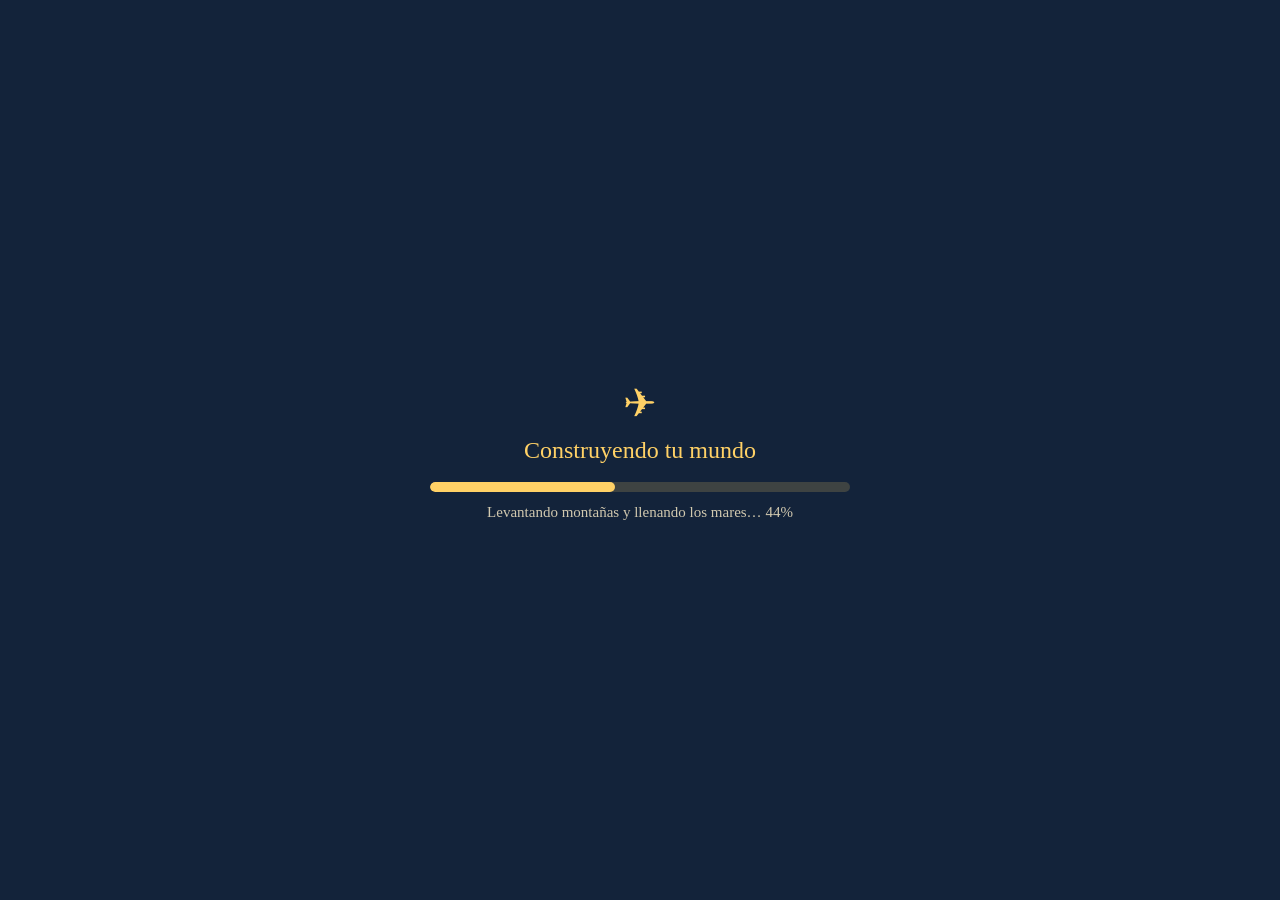
==== beta/index.html @ f5207f1e "Beta: People: a proper V-neck (no floating skin diamond on the chest), sunglasses over the eyes, bar" ====
<!doctype html>
<html lang="en">
  <head>
    <meta charset="UTF-8" />
    <meta name="viewport" content="width=device-width, initial-scale=1.0, maximum-scale=1, user-scalable=no" />
    <title>Aixa’s Adventures</title>
    <link rel="icon" type="image/svg+xml" href="./favicon.svg" />
    <script type="module" crossorigin src="./assets/index-T_-fkAHg.js"></script>
    <link rel="stylesheet" crossorigin href="./assets/index-DuUX3k2m.css">
  </head>
  <body>
    <div id="root">
      <div style="position:fixed;inset:0;display:grid;place-items:center;background:#13233a;color:#ffd166;font:24px Georgia,serif">
        <div style="text-align:center">✈<br />Building your world…</div>
      </div>
    </div>
  </body>
</html>
---- beta/assets/index-DuUX3k2m.css ----
:root{--gold: #ffd166;--cream: #fff6e3;--navy: #13233a;--panel: rgba(16, 30, 50, .86);--rose: #e8577e}*{box-sizing:border-box}html,body,#root{margin:0;height:100%;overflow:hidden;background:#dcebf5;font-family:system-ui,-apple-system,Segoe UI,sans-serif}code{background:#ffffff1f;padding:1px 6px;border-radius:4px}.where{position:fixed;top:16px;left:16px;padding:8px 15px;background:var(--panel);border:1px solid var(--gold);border-radius:999px;color:var(--cream);font-family:Georgia,serif;font-size:15px;display:flex;align-items:center;gap:8px;pointer-events:none}.where .dot{width:10px;height:10px;border-radius:50%;background:var(--rose);box-shadow:0 0 8px var(--rose)}.passport{position:fixed;top:60px;left:16px;padding:6px 14px 6px 10px;background:var(--panel);border:1px solid var(--gold);border-radius:999px;color:#fff;display:flex;align-items:center;gap:8px;font-size:17px;pointer-events:none}.passport .count{color:var(--cream);font-size:12px;opacity:.8}.stamppop{position:fixed;top:22%;left:50%;transform:translate(-50%) rotate(-8deg);padding:14px 30px;border:5px double;border-radius:14px;background:#fffaee;box-shadow:0 6px 24px #00000059;text-align:center;font-family:Georgia,serif;pointer-events:none;z-index:8;animation:stampin 3.6s ease-out forwards}.stamppop .code{font-size:46px;font-weight:800;letter-spacing:.08em}.stamppop .nm{font-size:22px}.stamppop .sub{margin-top:6px;font-family:Segoe UI,system-ui,sans-serif;font-size:16px;font-weight:800;letter-spacing:.14em;text-transform:uppercase;color:#1b1b1b}@keyframes stampin{0%{opacity:0;transform:translate(-50%) rotate(-8deg) scale(2.2)}12%{opacity:1;transform:translate(-50%) rotate(-8deg) scale(.95)}18%{transform:translate(-50%) rotate(-8deg) scale(1)}85%{opacity:1}to{opacity:0;transform:translate(-50%) rotate(-8deg) scale(1)}}.mapwrap{position:fixed;right:16px;bottom:16px;border:2px solid var(--gold);border-radius:50%;overflow:hidden;box-shadow:0 0 20px #00000059;pointer-events:none;width:220px;height:220px}.mapwrap.big{right:50%;bottom:50%;transform:translate(50%,50%);width:min(94vw,153.94vh);height:auto;aspect-ratio:3400 / 1900;border-radius:18px;z-index:6}.minimap{display:block;width:100%;height:100%}.maptoggle{position:fixed;right:16px;top:16px;width:112px;text-align:center;white-space:nowrap;background:var(--panel);color:var(--gold);border:1px solid var(--gold);border-radius:999px;padding:6px 14px;cursor:pointer;z-index:7}.daytoggle{position:fixed;right:190px;white-space:nowrap;top:16px;background:var(--panel);border:1px solid var(--gold);border-radius:999px;padding:4px 10px;font-size:16px;color:var(--cream);cursor:pointer;z-index:7}.daytoggle .clock{font-family:Consolas,Courier New,monospace;font-size:13px;font-weight:700;color:var(--gold)}.musictoggle{position:fixed;right:138px;top:16px;background:var(--panel);border:1px solid var(--gold);border-radius:999px;padding:4px 10px;font-size:16px;cursor:pointer;z-index:7}.crosshair{position:fixed;left:50%;top:50%;width:6px;height:6px;margin:-3px 0 0 -3px;border-radius:50%;background:#ffffffd9;box-shadow:0 0 3px #0009;pointer-events:none}.prompt{position:fixed;left:50%;top:calc(50% + 34px);transform:translate(-50%);padding:7px 14px;background:var(--panel);border:1px solid var(--gold);border-radius:999px;color:var(--cream);font-size:15px;white-space:nowrap;z-index:5}.prompt kbd{display:inline-block;min-width:22px;padding:1px 6px;margin-right:4px;border-radius:5px;background:var(--gold);color:#222;font-weight:800;text-align:center}.prompt .use{background:none;border:0;color:var(--cream);font-size:16px;padding:4px 6px}.overlay{position:fixed;inset:0;display:flex;overflow-y:auto;padding:16px;background:#0f192d6b;backdrop-filter:blur(3px);cursor:pointer;z-index:10}.card{max-width:500px;margin:auto;padding:30px 32px;background:linear-gradient(180deg,#1b2f4d,#101d31);border:2px solid var(--gold);border-radius:18px;color:#fff;box-shadow:0 0 40px #ffd1664d}.kicker{color:var(--gold);letter-spacing:.14em;text-transform:uppercase;font-size:12px}.card h1{margin:6px 0 8px;font-size:46px;font-family:Georgia,serif;color:var(--cream);text-shadow:0 2px 0 #6b5313}.card h1.landed{font-size:36px;margin-bottom:20px}.sub{color:#d6e0ec;line-height:1.45;margin:0 0 20px}.go{width:100%;padding:14px;border:0;border-radius:12px;background:linear-gradient(180deg,#ffe08f,#e8b23a);color:#20180a;font-weight:700;font-size:16px;cursor:pointer}.go.alt{margin-top:10px;background:transparent;color:var(--gold);border:1px solid var(--gold)}.keys{display:flex;flex-wrap:wrap;gap:8px 14px;margin-top:18px;color:#b8c6d8;font-size:13px}.keys b{color:var(--cream)}.stamps{margin-top:16px;padding-top:12px;border-top:1px solid rgba(255,209,102,.3);display:flex;flex-wrap:wrap;gap:8px;align-items:center}.stamp{font-family:Georgia,serif;font-weight:800;font-size:12px;padding:5px 7px;border:2px dashed rgba(255,255,255,.25);border-radius:8px;color:#ffffff59}.stamp.got{border:2px solid var(--c);color:#fff;background:var(--c);transform:rotate(-6deg)}.reset{margin-left:auto;background:none;border:0;color:#b8c6d8;text-decoration:underline;cursor:pointer;font-size:12px}.modal{position:fixed;inset:0;display:grid;place-items:center;background:#0a0f1c99;backdrop-filter:blur(4px);z-index:20}.panel{position:relative;max-width:min(560px,94vw);max-height:92vh;overflow:auto;padding:26px 28px;background:linear-gradient(180deg,#1b2f4d,#101d31);border:2px solid var(--gold);border-radius:18px;color:#fff;box-shadow:0 0 50px #00000080}.panel h2{font-family:Georgia,serif;margin:6px 0 12px;font-size:30px;color:var(--cream)}.panel .x{position:absolute;top:8px;right:12px;background:none;border:0;color:var(--gold);font-size:30px;cursor:pointer;z-index:2}.muted{color:#b8c6d8;line-height:1.45}.panel.photo{max-width:96vw;padding:10px;background:#0d1420}.panel.photo img{display:block;max-width:calc(96vw - 20px);max-height:calc(92vh - 80px);border-radius:10px}.caption{display:flex;flex-direction:column;gap:4px;padding:10px 6px 4px;font-family:Georgia,serif;font-size:18px;color:var(--cream)}.nav{position:absolute;top:45%;width:46px;height:64px;border:0;border-radius:10px;background:#00000073;color:#fff;font-size:40px;cursor:pointer}.nav.prev{left:18px}.nav.next{right:18px}.panel.board{background:#0b0f16;font-family:Consolas,Courier New,monospace;min-width:min(520px,94vw)}.boardhead{display:flex;justify-content:space-between;color:#fff;font-weight:800;font-size:20px;letter-spacing:.08em;padding-bottom:10px;border-bottom:1px solid #333;margin-right:30px}.boardhead .air{color:var(--gold);font-size:14px}.rows{display:flex;flex-direction:column;gap:4px;margin-top:10px}.row{display:grid;grid-template-columns:56px 1fr 40px 130px;gap:10px;align-items:center;padding:9px 10px;border:1px solid #222a36;border-radius:8px;background:#121926;color:#ffd166;font-family:inherit;font-size:16px;text-align:left;cursor:pointer}.row:hover:not(:disabled){background:#1f2b40;border-color:var(--gold)}.row:disabled{opacity:.55;cursor:default}.row .code{font-weight:800;color:#fff}.row .status{font-size:12px;color:#7bd389;text-align:right}.small-print{font-family:system-ui,sans-serif;font-size:13px;margin-bottom:0}.panel.menu{background:#22302b;font-family:Segoe Print,Comic Sans MS,cursive;border-color:#b5885a;min-width:min(400px,94vw)}.panel.menu h2{color:#ffe28a}.gfbadge{display:inline-block;padding:6px 12px;border-radius:999px;background:#2e8b57;font-family:system-ui,sans-serif;font-weight:800;font-size:13px;letter-spacing:.05em}.panel.menu ul{list-style:none;padding:0;margin:16px 0}.panel.menu li{display:flex;justify-content:space-between;gap:12px;padding:7px 0;border-bottom:1px dashed rgba(255,255,255,.2);font-size:18px}.panel.menu .gf{font-family:system-ui,sans-serif;font-weight:800;font-size:11px;color:#9df29d;border:1px solid #9df29d;border-radius:6px;padding:2px 6px;align-self:center}.passport.suitcase{top:104px}.shelf{display:flex;flex-wrap:wrap;gap:4px;margin-top:10px;font-size:20px}.shelf span{filter:grayscale(1) opacity(.3)}.shelf span.got{filter:none}.shelf.big{justify-content:center;font-size:26px}.panel.souvenir{text-align:center;background:linear-gradient(180deg,#3a2a4f,#1b2f4d)}.panel.souvenir .big{font-size:90px;line-height:1.1;margin:8px 0}.panel.souvenir p{font-family:Georgia,serif;font-size:18px}.panel.note{background:linear-gradient(180deg,#4a1f35,#1b2f4d);text-align:center}.panel.note p{font-family:Georgia,serif;font-size:20px;line-height:1.5}.panel.tarot{perspective:900px;background:radial-gradient(circle at 50% 30%,#3b2357,#140b20);border-color:#c9a227;text-align:center;width:min(420px,94vw)}.card3d{width:190px;height:300px;margin:18px auto 10px;position:relative;transform-style:preserve-3d;transition:transform .7s ease}.card3d.flipped{transform:rotateY(180deg)}.card3d .face{position:absolute;inset:0;border-radius:14px;border:3px solid #d4af37;backface-visibility:hidden;display:flex;flex-direction:column;align-items:center;justify-content:space-between;padding:16px 10px}.card3d .back{background:repeating-linear-gradient(45deg,#2a1640 0 10px,#33204d 10px 20px);color:#d4af37;font-size:70px;justify-content:center}.card3d .front{transform:rotateY(180deg);background:linear-gradient(180deg,#fbf3dd,#ead8b0);color:#3b2357;font-family:Georgia,serif}.card3d .num{font-size:18px;font-weight:700;min-height:22px}.card3d .icon{font-size:84px}.card3d .name{font-size:22px;font-weight:700}.reading{min-height:70px;font-family:Georgia,serif;font-size:18px;line-height:1.4;color:#f1e6ff;opacity:0;transition:opacity .6s .4s}.reading.show{opacity:1}.panel.bday{text-align:center;overflow:hidden;background:linear-gradient(180deg,#3a1d3f,#1b2f4d)}.panel.bday h2{font-size:44px;color:var(--gold);margin-bottom:0}.panel.bday h3{font-family:Georgia,serif;font-size:28px;margin:4px 0 14px;color:#ffd1dc}.panel.bday p{font-family:Georgia,serif;font-size:19px;line-height:1.5}.stamprow{display:flex;flex-wrap:wrap;justify-content:center;gap:8px;margin-top:14px}.stamprow .stamp{background:#fff6e3;border-style:solid;transform:rotate(-5deg)}.confetti{position:absolute;inset:0;pointer-events:none}.confetti i{position:absolute;top:-20px;width:8px;height:14px;border-radius:2px;animation:fall linear infinite}@keyframes fall{to{transform:translateY(110vh) rotate(720deg)}}.flight{position:fixed;inset:0;z-index:30;background:linear-gradient(180deg,#5aa0e6,#bfe0f7);display:grid;place-items:center;animation:fadeinout 2.6s ease forwards}.flight .sky{position:absolute;inset:0;overflow:hidden}.flight .plane{position:absolute;top:40%;left:-10%;font-size:90px;color:#fff;text-shadow:0 6px 20px rgba(0,0,0,.25);animation:flyacross 2.6s ease-in-out forwards}.flight .fltext{position:absolute;bottom:28%;width:100%;text-align:center;font-family:Georgia,serif;font-size:30px;color:#fff;text-shadow:0 2px 8px rgba(0,0,0,.3)}@keyframes flyacross{0%{left:-10%;transform:translateY(30px) rotate(-8deg)}to{left:105%;transform:translateY(-40px) rotate(-14deg)}}@keyframes fadeinout{0%{opacity:0}15%{opacity:1}85%{opacity:1}to{opacity:0}}.touchlayer{position:fixed;inset:0;z-index:4;touch-action:none;user-select:none;-webkit-user-select:none}.stick{position:absolute;left:24px;bottom:32px;width:130px;height:130px;border-radius:50%;border:2px solid var(--gold);background:#101e3273;display:grid;place-items:center;touch-action:none}.knob{width:56px;height:56px;border-radius:50%;background:var(--gold);box-shadow:0 0 18px #ffd166b3;pointer-events:none}.jump,.pause{position:absolute;background:var(--panel);color:var(--gold);border:1px solid var(--gold);border-radius:999px;font-size:14px;touch-action:none}.flybtns{position:absolute;right:112px;bottom:32px;display:flex;flex-direction:column;gap:10px}.fly{width:56px;height:56px;border-radius:50%;background:var(--panel);color:var(--gold);border:1px solid var(--gold);font-size:20px;touch-action:none}.jump{right:24px;bottom:40px;width:76px;height:76px;font-weight:700}.pause{left:50%;top:56px;transform:translate(-50%);padding:6px 16px}.touchhint{position:absolute;left:0;right:0;bottom:8px;text-align:center;color:var(--cream);font-size:12px;opacity:.8;pointer-events:none}@media (pointer: coarse),(max-width: 700px){.mapwrap:not(.big){width:130px;height:130px;top:60px;bottom:auto}.where{top:56px;max-width:calc(100vw - 170px);font-size:12px}.passport{top:98px;font-size:14px}.passport.suitcase{top:136px}.card h1{font-size:36px}.prompt{z-index:6}}.panel.warp{text-align:center;background:linear-gradient(180deg,#1d5fa8,#1b2f4d)}.panel.warp .big{font-size:64px;line-height:1.1;margin:4px 0 8px}.panel.warp .choices{margin-top:14px}.credits{margin-left:12px;font-size:12px;color:#8fd3ff}.board .ctry{display:block;font-size:11px;letter-spacing:.04em;opacity:.75}.passport.cards{top:148px}.panel.bcard{text-align:center;background:linear-gradient(180deg,#4a1f35,#1b2f4d)}.bcard .cardface{margin:6px 4px 12px;padding:18px 16px 14px;border:4px solid;border-radius:12px;background:#fffaf0;color:#2a1a1a;transform:rotate(-1.5deg)}.bcard .cardface .kicker{color:#9a6a3a}.bcard h2{color:#b3121e;margin:6px 0 10px}.bcard .msg{font-family:Segoe Print,Bradley Hand,Georgia,serif;font-size:18px}.bcard .from{font-weight:700;color:#7a1f2b}.bcard .money{display:inline-block;margin-top:6px;padding:6px 14px;border-radius:999px;background:#2e7d4f;color:#fff;font-weight:800}.warpbtn{position:fixed;left:50%;top:12px;transform:translate(-50%);background:#1d5fa8;color:#fff;border:1px solid var(--gold);border-radius:999px;padding:6px 16px;font-size:14px;font-weight:700;cursor:pointer;z-index:7;white-space:nowrap}.warpbtn:hover{background:#2a74c4}.langs{display:flex;justify-content:center;gap:8px;margin-bottom:10px}.langs button{background:transparent;color:var(--cream);border:1px solid var(--gold);border-radius:999px;padding:4px 14px;font-size:13px;cursor:pointer;opacity:.7}.langs button.on{background:var(--gold);color:#1b1b1b;opacity:1;font-weight:700}.passport.eggs{top:192px}.stamppop.eggpop{border-color:#9b5de5;color:#6a2fb3;transform:translate(-50%) rotate(4deg)}@media (max-width: 700px){.passport.cards{top:174px}.passport.eggs{top:212px}}.passport.wonders{top:236px}.stamppop.wonderpop{top:40%;border-color:#d4a017;color:#8a5a00;background:#fff8e1}@media (max-width: 700px){.passport.wonders{top:250px}}.passport.shoots{top:280px}.stamppop.shootpop{top:40%;border-color:#e76f51;color:#9c3d24;background:#fff3ee;transform:translate(-50%) rotate(5deg)}.stamppop.shootpop .place{margin-top:2px;font-size:15px;font-style:italic}@media (max-width: 700px){.passport.shoots{top:288px}}.card .logo{display:block;width:170px;height:auto;margin:2px auto 0;filter:drop-shadow(0 4px 6px rgba(0,0,0,.35))}@media (max-width: 700px){.card .logo{width:120px}}.trailerstage{position:fixed;left:0;top:0}.trailerout{position:fixed;inset:0;width:100vw;height:100vh;object-fit:contain;background:#000;z-index:5}.trailerui{position:fixed;left:12px;bottom:12px;z-index:6;display:flex;gap:8px;align-items:center;color:#fff;font:14px Segoe UI,system-ui,sans-serif}.trailerui button{padding:6px 12px;border-radius:8px;border:1px solid #ffd166;background:#1d3557;color:#fff;cursor:pointer}.langs.controls{flex-wrap:wrap;margin-top:-2px}.pausebtn{position:fixed;left:50%;top:52px;transform:translate(-50%);background:var(--panel);color:var(--gold);border:1px solid var(--gold);border-radius:999px;padding:4px 14px;font-size:13px;cursor:pointer;z-index:7;white-space:nowrap}.card.pausecard{max-width:min(760px,96vw);cursor:default}.pausecard .go.alt{margin-bottom:4px}.pausecard .small-print{text-align:center;margin:4px 0 6px}.coll{margin-top:14px;padding-top:10px;border-top:1px solid rgba(255,209,102,.3)}.coll h3{margin:0 0 8px;font-family:Georgia,serif;font-size:18px;color:var(--cream)}.coll h3 b{float:right;font-family:system-ui,sans-serif;font-size:15px;color:var(--gold)}.chips{display:flex;flex-wrap:wrap;gap:5px}.chip{padding:3px 9px;border:1px dashed rgba(255,255,255,.22);border-radius:999px;color:#ffffff59;font-size:12px;line-height:1.5}.chip.got{--c: var(--gold);border:1px solid var(--c);color:#fff;background:#ffffff12}.chip b{font-family:Georgia,serif}.panel.logbook{background:linear-gradient(180deg,#3b2a1e,#1b2f4d);border-color:#c9a227}.panel.logbook p{font-family:Georgia,serif;font-size:17px;line-height:1.5}.hints{margin:8px 0 0;padding-left:26px;font-family:Georgia,serif;font-size:16px;line-height:1.45;color:#f4ecd8}.hints li{padding:4px 0;border-bottom:1px dashed rgba(255,255,255,.15)}.spots .small-print{margin:0 0 8px}.spotbtns{display:flex;flex-wrap:wrap;gap:6px}.spot{display:inline-flex;align-items:center;gap:6px;padding:5px 12px;border:1px solid rgba(255,255,255,.3);border-radius:999px;background:transparent;color:#d6e0ec;font-size:13px;cursor:pointer}.spot .lamp{width:10px;height:10px;border-radius:50%;background:#ffffff2e}.spot.on{border-color:var(--c);color:#fff;background:#ffffff14}.spot.on .lamp{background:var(--c);box-shadow:0 0 8px var(--c)}.pauserow{display:flex;gap:10px}.pauserow .go{flex:1}.landbtn{position:fixed;left:50%;bottom:70px;transform:translate(-50%);background:#1d5fa8;color:#fff;border:1px solid var(--gold);border-radius:999px;padding:8px 18px;font-size:16px;font-weight:700;cursor:pointer;z-index:7;white-space:nowrap;box-shadow:0 4px 14px #0000004d}.landbtn.on{background:#2e7d4f}.landbtn kbd{margin-left:8px;padding:0 6px;border-radius:5px;background:var(--gold);color:#222;font-size:13px}.landnote{position:fixed;left:50%;bottom:122px;transform:translate(-50%);padding:8px 16px;background:var(--panel);border:1px solid var(--gold);border-radius:12px;color:var(--cream);font-size:15px;pointer-events:none;z-index:7;max-width:90vw;text-align:center}
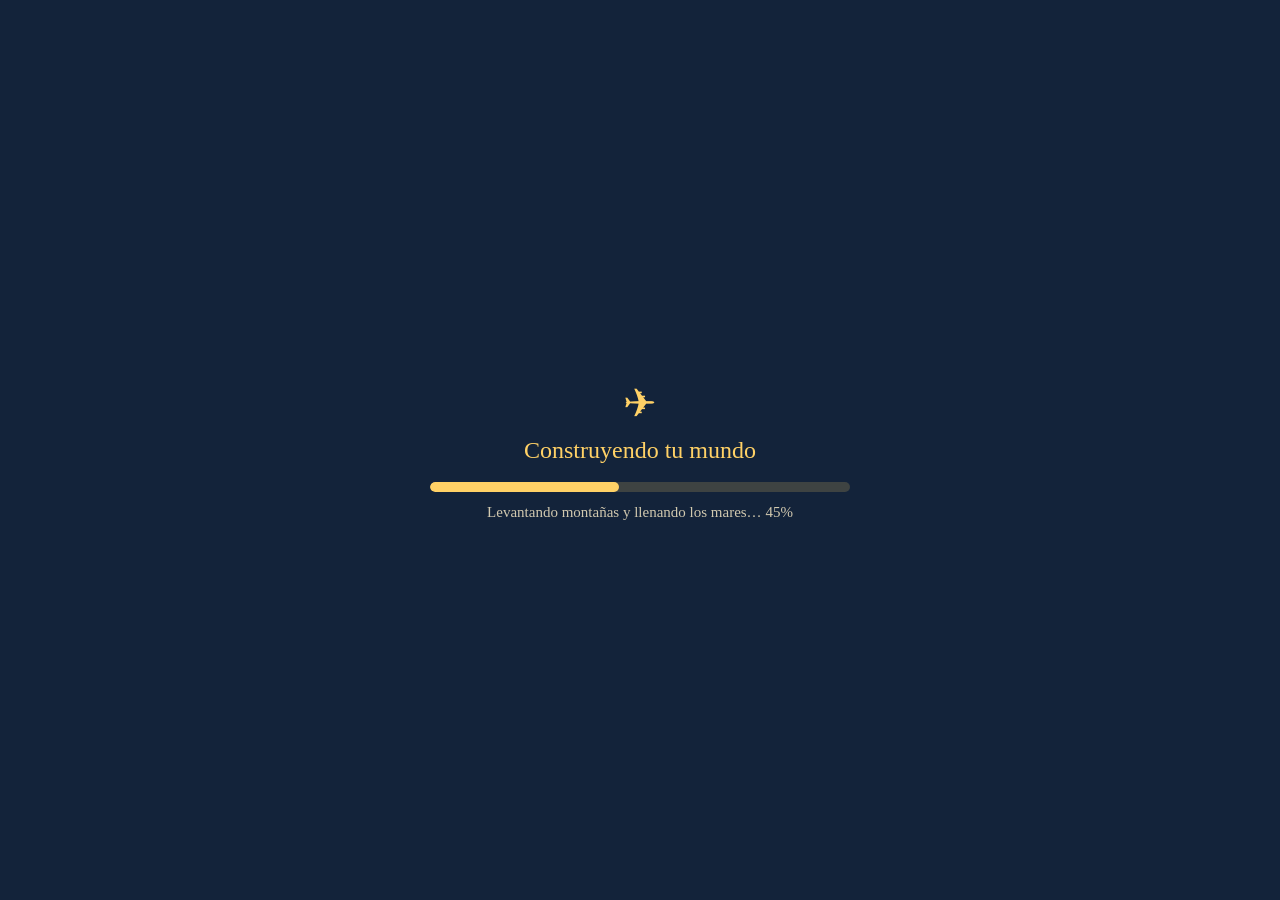
==== commit 4c4cfaa6: "Beta: Second detail layer on the wonders and places to discover (Giza, Petra, the Taj Mahal, the Gre" ====
--- a/beta/index.html
+++ b/beta/index.html
@@ -5,7 +5,7 @@
     <meta name="viewport" content="width=device-width, initial-scale=1.0, maximum-scale=1, user-scalable=no" />
     <title>Aixa’s Adventures</title>
     <link rel="icon" type="image/svg+xml" href="./favicon.svg" />
-    <script type="module" crossorigin src="./assets/index-T_-fkAHg.js"></script>
+    <script type="module" crossorigin src="./assets/index-J3CXqZMd.js"></script>
     <link rel="stylesheet" crossorigin href="./assets/index-DuUX3k2m.css">
   </head>
   <body>
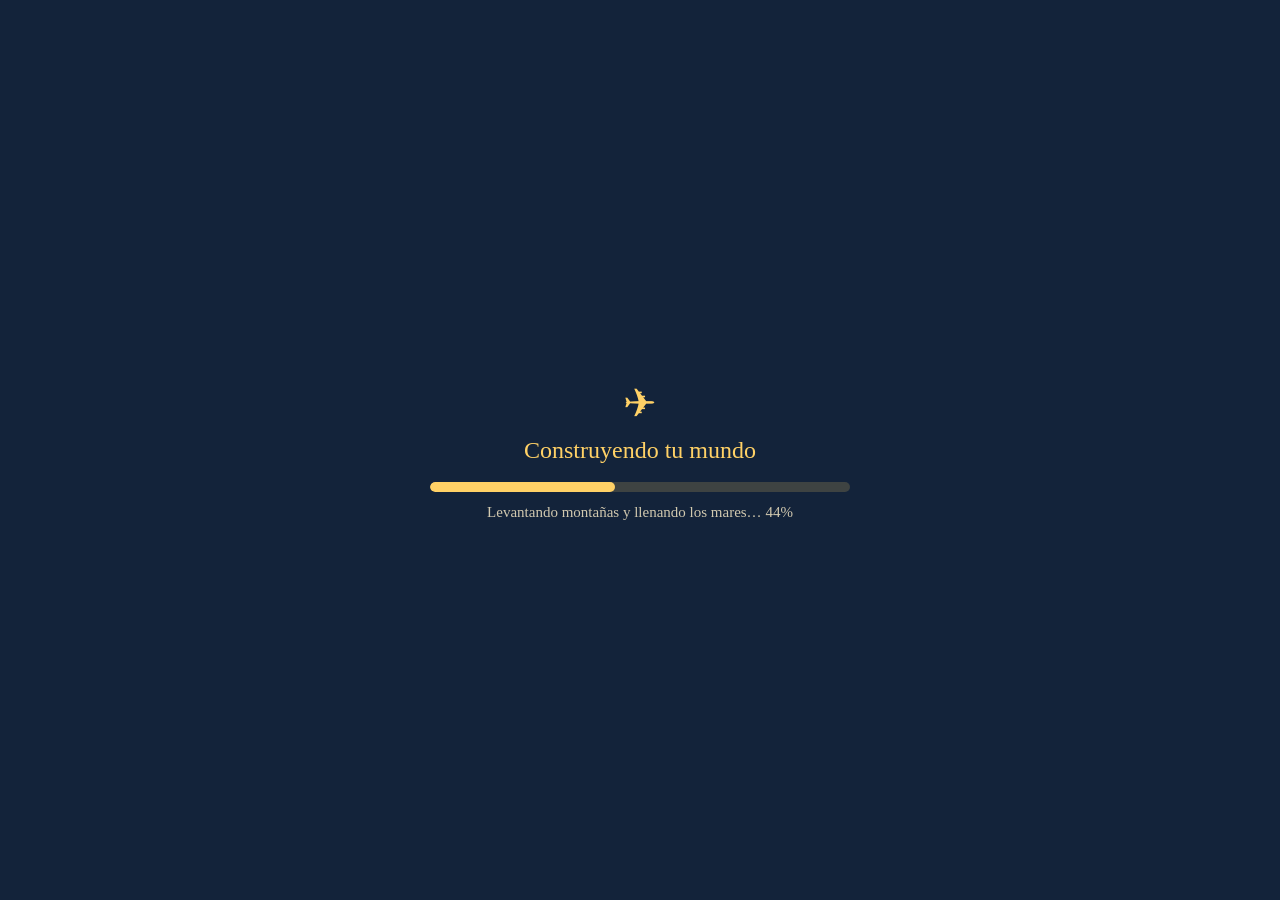
==== commit 74173fd2: "Beta: Second detail layer: Paris, Rome, the Vatican, Ariccia, Athens, Glyfada, Cannes, San Remo and " ====
--- a/beta/index.html
+++ b/beta/index.html
@@ -5,7 +5,7 @@
     <meta name="viewport" content="width=device-width, initial-scale=1.0, maximum-scale=1, user-scalable=no" />
     <title>Aixa’s Adventures</title>
     <link rel="icon" type="image/svg+xml" href="./favicon.svg" />
-    <script type="module" crossorigin src="./assets/index-J3CXqZMd.js"></script>
+    <script type="module" crossorigin src="./assets/index-CfyItjoP.js"></script>
     <link rel="stylesheet" crossorigin href="./assets/index-DuUX3k2m.css">
   </head>
   <body>
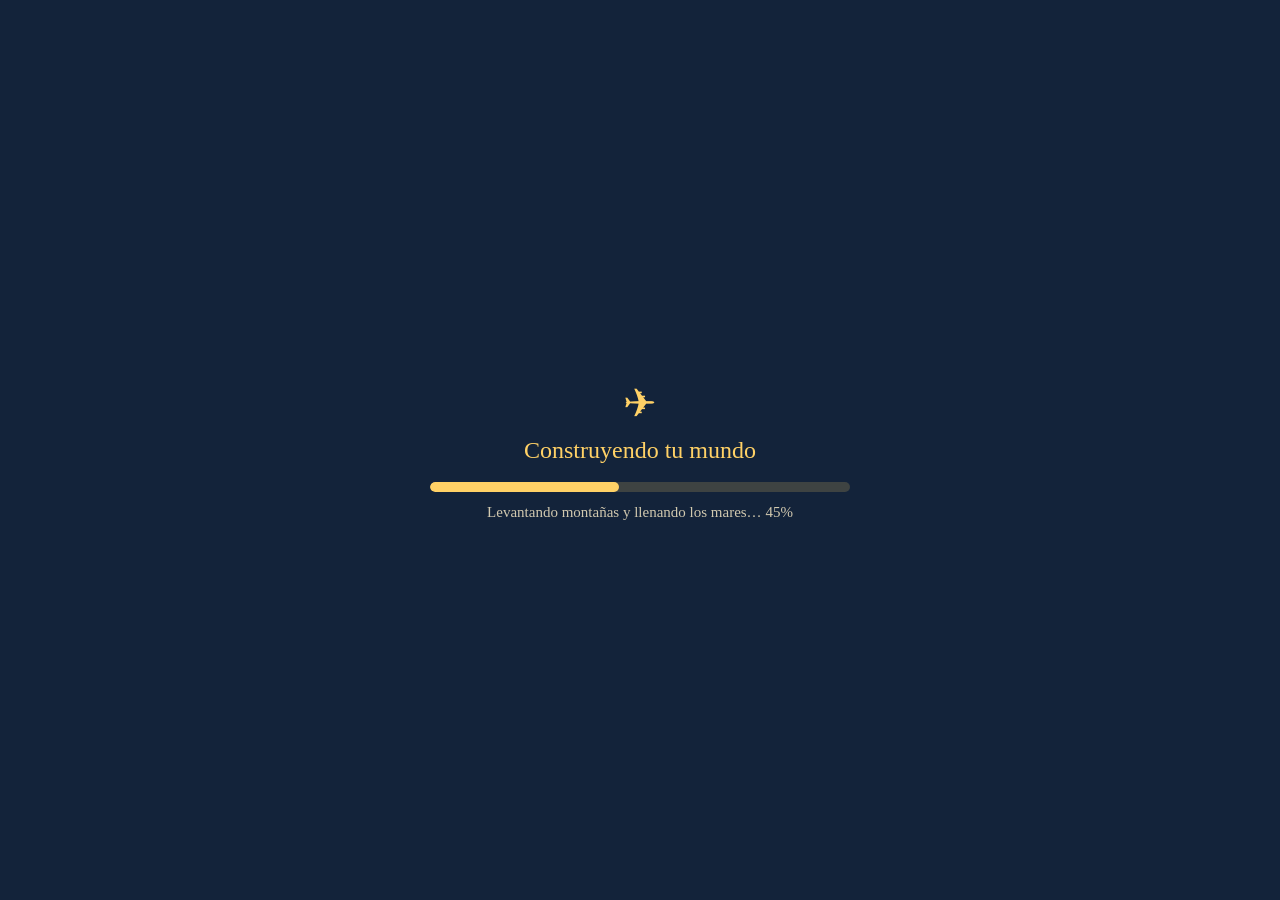
==== commit 46cef089: "Beta: Second detail layer: Norberg (our porch, the princess cake, a snow angel), Oslo, Stockholm, Up" ====
--- a/beta/index.html
+++ b/beta/index.html
@@ -5,7 +5,7 @@
     <meta name="viewport" content="width=device-width, initial-scale=1.0, maximum-scale=1, user-scalable=no" />
     <title>Aixa’s Adventures</title>
     <link rel="icon" type="image/svg+xml" href="./favicon.svg" />
-    <script type="module" crossorigin src="./assets/index-CfyItjoP.js"></script>
+    <script type="module" crossorigin src="./assets/index-BhgZoULT.js"></script>
     <link rel="stylesheet" crossorigin href="./assets/index-DuUX3k2m.css">
   </head>
   <body>
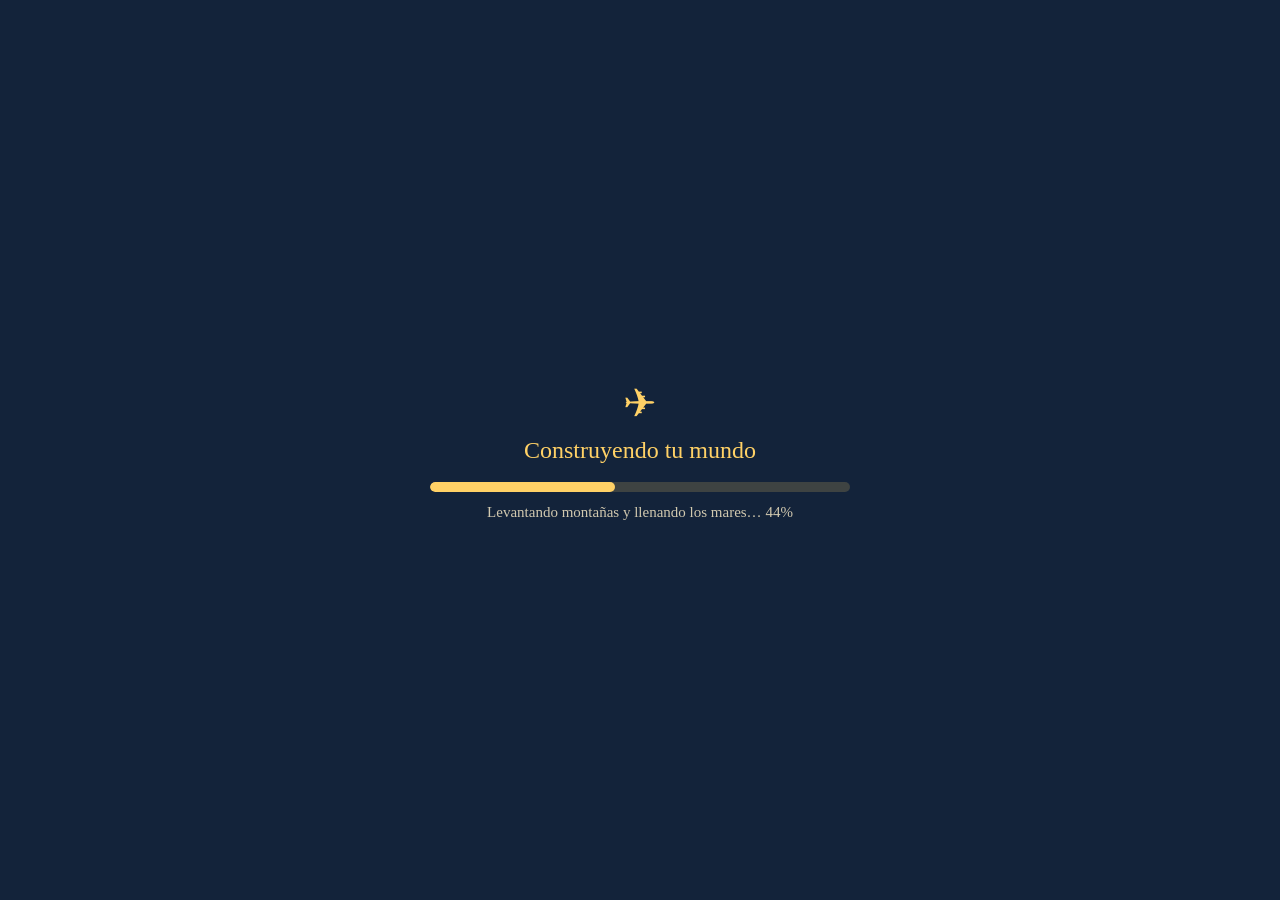
==== commit b52bd453: "Beta: Second detail layer: Barcelona, Lisbon, Porto, Girona, Sitges, Andorra, Vigo, Braga and Monção" ====
--- a/beta/index.html
+++ b/beta/index.html
@@ -5,7 +5,7 @@
     <meta name="viewport" content="width=device-width, initial-scale=1.0, maximum-scale=1, user-scalable=no" />
     <title>Aixa’s Adventures</title>
     <link rel="icon" type="image/svg+xml" href="./favicon.svg" />
-    <script type="module" crossorigin src="./assets/index-BhgZoULT.js"></script>
+    <script type="module" crossorigin src="./assets/index-DcjdWG3j.js"></script>
     <link rel="stylesheet" crossorigin href="./assets/index-DuUX3k2m.css">
   </head>
   <body>
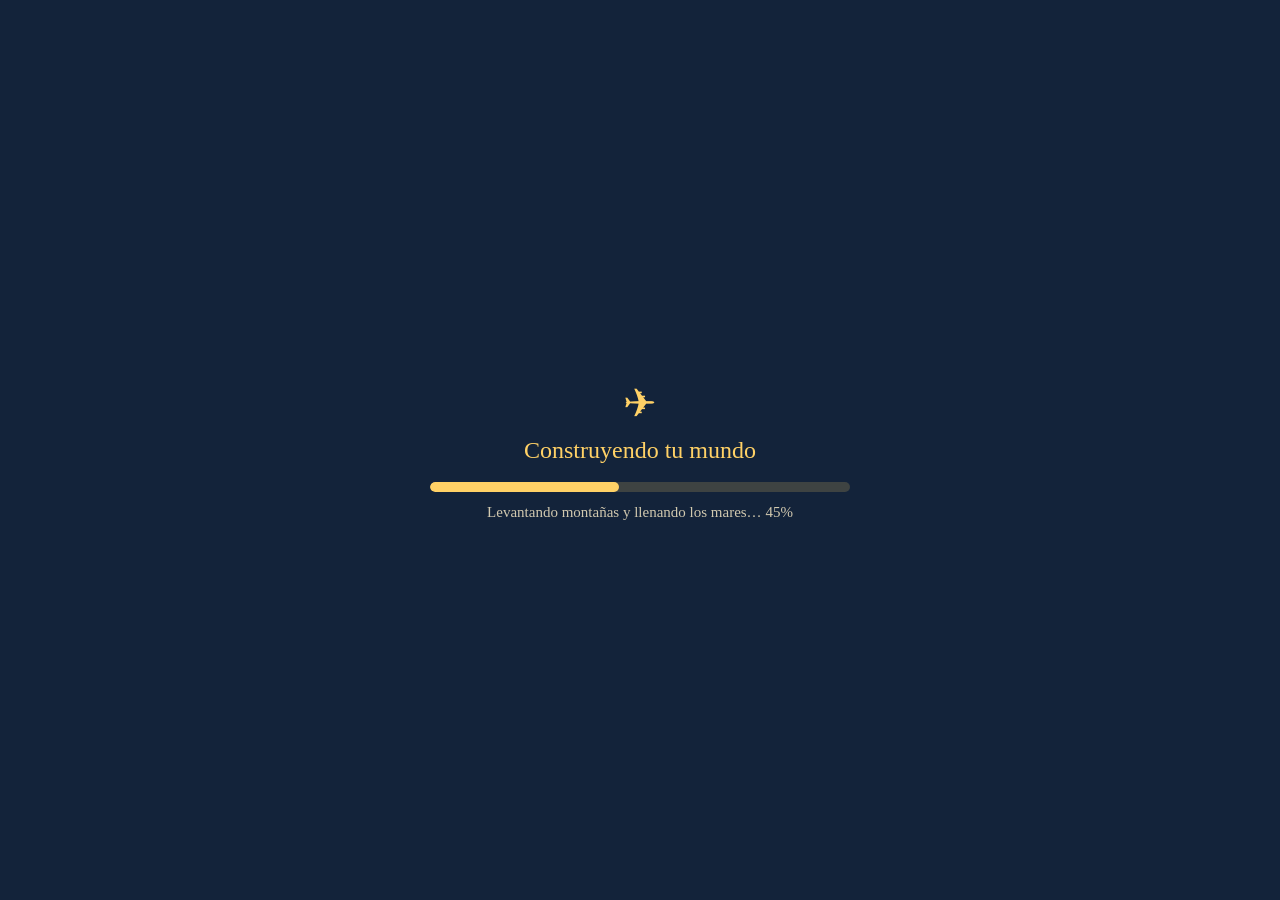
==== commit 012a3d44: "Beta: Second detail layer on the rest of the wonders and places to discover (Hagia Sophia, Neuschwan" ====
--- a/beta/index.html
+++ b/beta/index.html
@@ -5,7 +5,7 @@
     <meta name="viewport" content="width=device-width, initial-scale=1.0, maximum-scale=1, user-scalable=no" />
     <title>Aixa’s Adventures</title>
     <link rel="icon" type="image/svg+xml" href="./favicon.svg" />
-    <script type="module" crossorigin src="./assets/index-DcjdWG3j.js"></script>
+    <script type="module" crossorigin src="./assets/index-D9al928i.js"></script>
     <link rel="stylesheet" crossorigin href="./assets/index-DuUX3k2m.css">
   </head>
   <body>
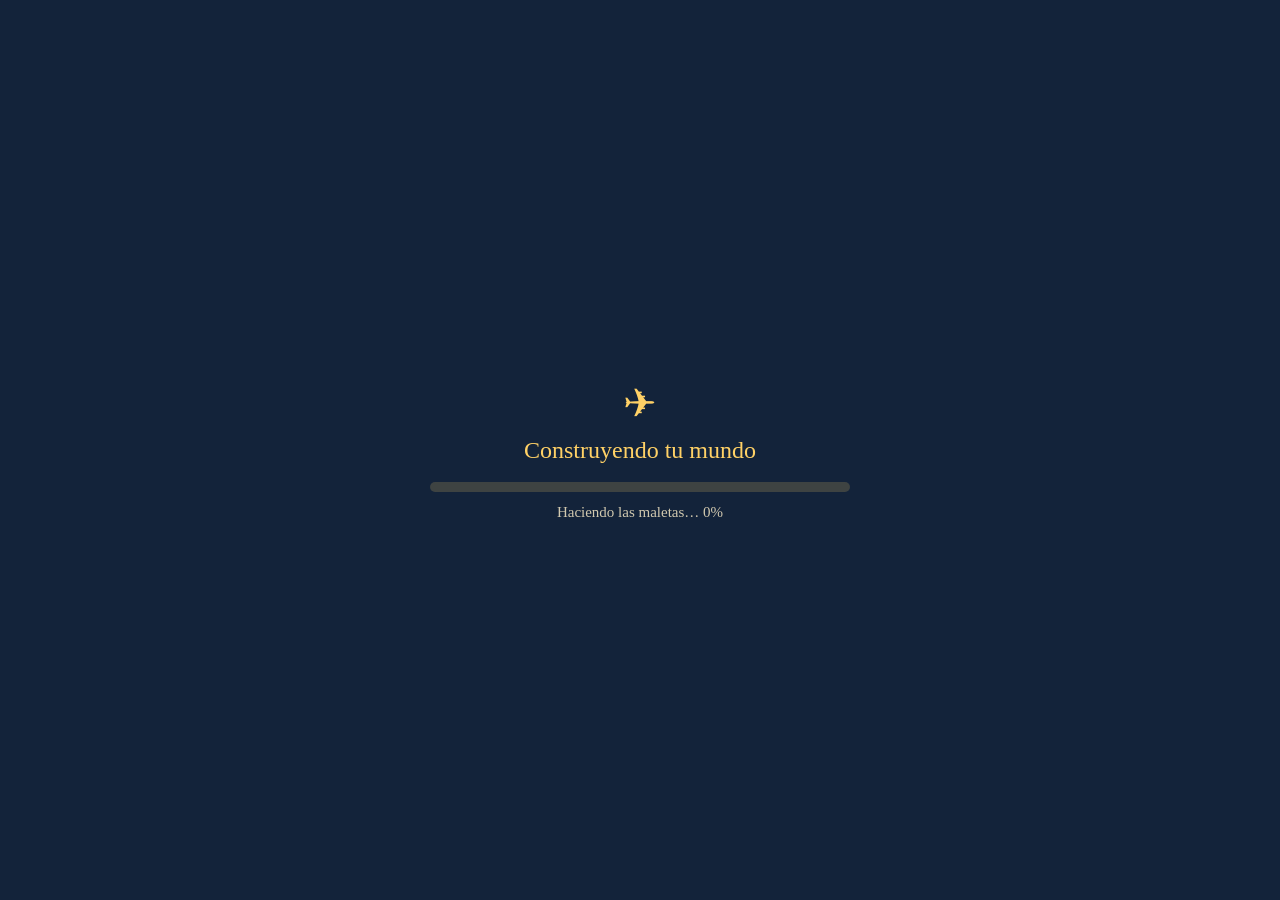
==== commit 7d7afeba: "Beta: Loads faster: the ground's data fetched in the background, three.js cached on its own, the out" ====
--- a/beta/index.html
+++ b/beta/index.html
@@ -5,7 +5,7 @@
     <meta name="viewport" content="width=device-width, initial-scale=1.0, maximum-scale=1, user-scalable=no" />
     <title>Aixa’s Adventures</title>
     <link rel="icon" type="image/svg+xml" href="./favicon.svg" />
-    <script type="module" crossorigin src="./assets/index-D9al928i.js"></script>
+    <script type="module" crossorigin src="./assets/index-XK920qCW.js"></script>
     <link rel="stylesheet" crossorigin href="./assets/index-DuUX3k2m.css">
   </head>
   <body>
